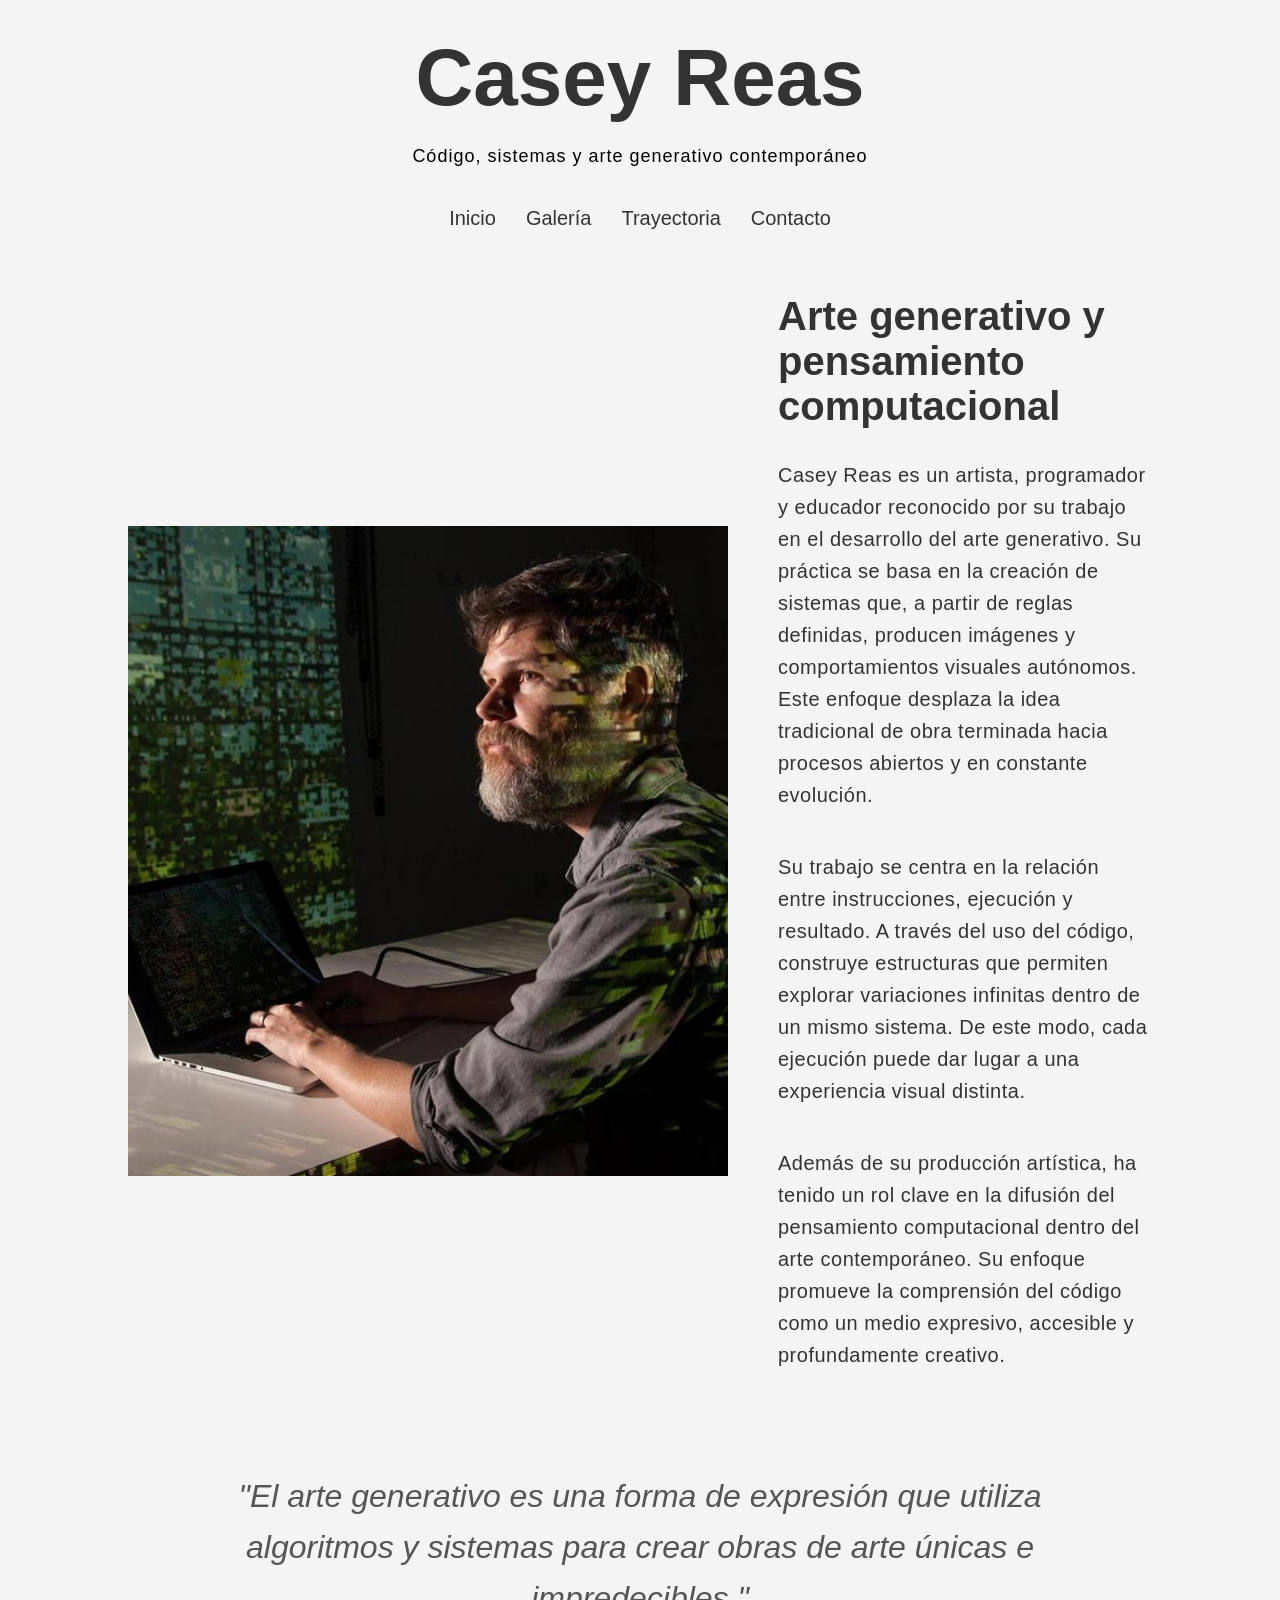
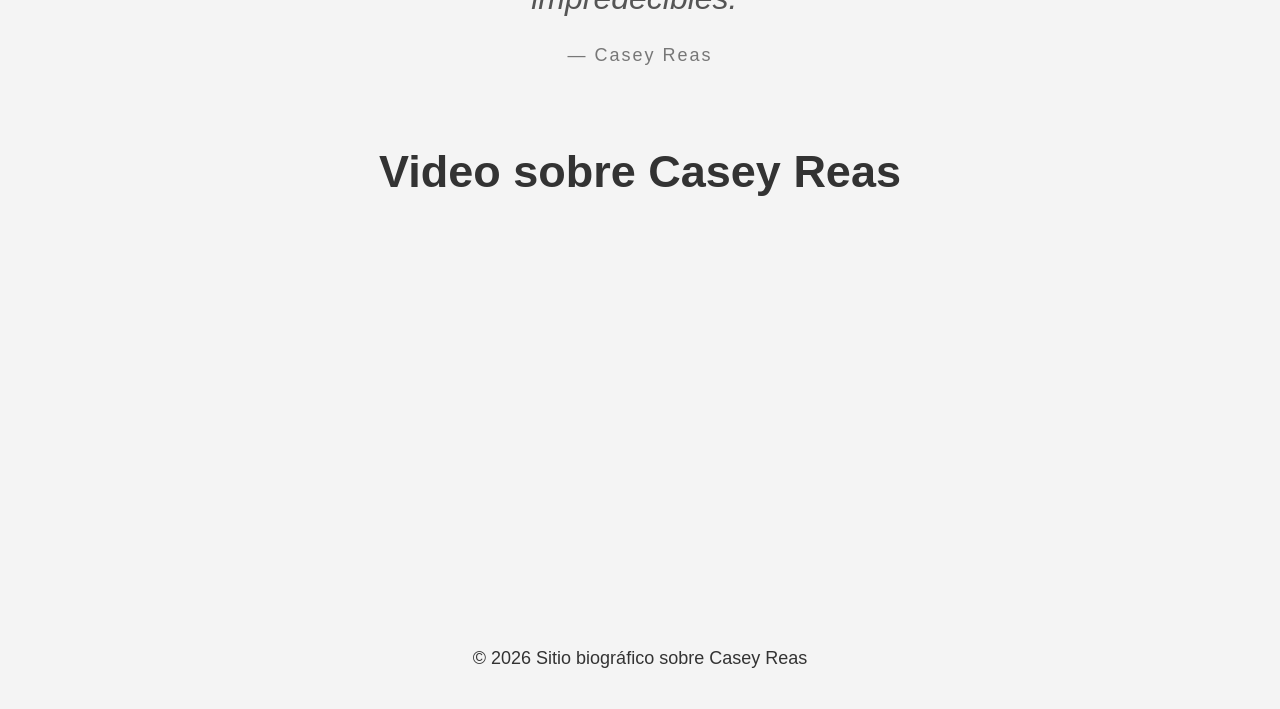
==== index.html @ f00a53e0 "cuerpo ideal del codigo" ====
<!DOCTYPE html>
<html lang="es">
    <head>
        <meta charset="UTF-8">
        <meta name="viewport" content="width=device-width, initial-scale=1.0">
        <title>Casey Reas | Inicio</title>
        <!-- CONEXION CON CSS -->
        <link rel="stylesheet" href="css/estilos.css">
        </head>
        <body>
            <!--encabezado-->
            <header>
                <h1>Casey Reas</h1>
                <p class="subtitulo">Código, sistemas y arte generativo contemporáneo</p>
                <nav>
                    <a href="index.html">Inicio</a>
                    <a href="galeria.html">Galería</a>
                    <a href="trayectoria.html">Trayectoria</a>
                    <a href="contacto.html">Contacto</a>
                </nav>
            </header>
            <!--CONTENIDO PRINCIPAL-->
            <main class="contenedor">
                <!--IMAGEN-->
                <section class="imagen">
                    <img src="img/reas-1.jpg" alt="Casey Reas trabajando en su estudio">
                </section>
                <!--TEXTO-->
                <section class="texto">
                    <h2>Arte generativo y pensamiento computacional</h2>
                    <p>Casey Reas es un artista, programador y educador reconocido por su trabajo en el desarrollo del arte generativo. Su práctica se basa en la creación de sistemas que, a partir de reglas definidas, producen imágenes y comportamientos visuales autónomos. Este enfoque desplaza la idea tradicional de obra terminada hacia procesos abiertos y en constante evolución. </p>
                    <p>Su trabajo se centra en la relación entre instrucciones, ejecución y resultado. A través del uso del código, construye estructuras que permiten explorar variaciones infinitas dentro de un mismo sistema. De este modo, cada ejecución puede dar lugar a una experiencia visual distinta. </p>
                    <p>Además de su producción artística, ha tenido un rol clave en la difusión del pensamiento computacional dentro del arte contemporáneo. Su enfoque promueve la comprensión del código como un medio expresivo, accesible y profundamente creativo.</p>
                </section>
            </main>
            <!--FRASE-->
            <section class="frase">
                <blockquote>
                    "El arte generativo es una forma de expresión que utiliza algoritmos y sistemas para crear obras de arte únicas e impredecibles."
                </blockquote>
                <p>— Casey Reas</p>
                </section>
                <!--VIDEO-->
                <section class="video">
                    <h2>Video sobre Casey Reas</h2>
                    <iframe src="https://www.youtube.com/embed/_8DMEHxOLQE" title="Video sobre Casey Reas" allowfullscreen></iframe>
            </section>
            <footer>
                <p>© 2026 Sitio biográfico sobre Casey Reas</p>
            </footer>
        </body>
</html>
---- css/estilos.css ----
*{
    margin:0;
    padding:0;
    box-sizing:border-box;
}
/* Estilos para el cuerpo de la página */
body{
    font-family: Arial, sans-serif;
    background-color: #f4f4f4;
    color: #333;
}
/* Titulo principal */
header h1{
    text-align: center;
    padding: 1rem;
    font-size: 5rem;
    margin: 1rem;
}
/*menu*/
nav{
    display: flex;
    justify-content: center;
    align-items: center;
    gap: 30px;
    margin-top: 40px;
}
nav a{
    text-decoration: none;
    color: #333;
    gap: 30px;
    font-size: 20px;
    padding-bottom: 2px;
    border-bottom: 2px solid transparent;
}
/* Efecto hover para los enlaces del menú */
nav a:hover{
    border-bottom: 2px solid #333;
}
/*contenedor principal*/
.contenedor{
    width: 80%;
    margin: 60px auto;
    display: flex;
    align-items: center;
    gap: 50px;
}
/*imagen*/
.imagen img{
    width: 600px;
    height: 650px;
    object-fit: cover;
}
/*texto*/
.texto{
    max-width: 650px;
}
/*subtitulo*/
.subtitulo{
    text-align: center;
    font-size: 18px;
    color: black;
    margin-top: -10px;
    margin-bottom: 25px;
    letter-spacing: 1px;
}
.texto h2{
    font-size: 40px;
    margin-bottom: 30px;
}
/*parrafo*/
.texto p{
    letter-spacing: 0.5px;
    font-size: 20px;
    line-height: 1.6;
    margin-bottom: 40px;
}
/*frase*/
.frase{
    text-align: center;
    width: 70%;
    margin: 60px auto;
}
.frase blockquote{
    font-size: 32px;
    line-height: 1.6;
    font-style: italic;
    color: #555;
    margin-bottom: 20px;
}
.frase p{
    font-size: 18px;
    letter-spacing: 2px;
    color: #777;
}
/*video de youtube*/
.video h2{
    text-align: center;
    font-size: 45px;
    margin-bottom: 30px;
}
.video{
    display: flex;
    flex-direction: column;
    align-items: center;
    margin: 80px auto;
}
.video iframe{
    width: 500px;
    height: 300px;
    border: none;
    border-radius: 10px;
}
/*footer*/
footer{
    text-align: center;
    padding: 40px 0;
    font-size: 18px;
}
@media (max-width: 1000px){
    .contenedor{
        flex-direction: column;
        text-align: center;
    }
    .imagen img{
        width: 100%;
        height: auto;
    }
    .texto h2{
        font-size: 45px;
    }
    .texto p{
        font-size: 20px;
    }
    .video iframe{
        height: auto;
    }
}
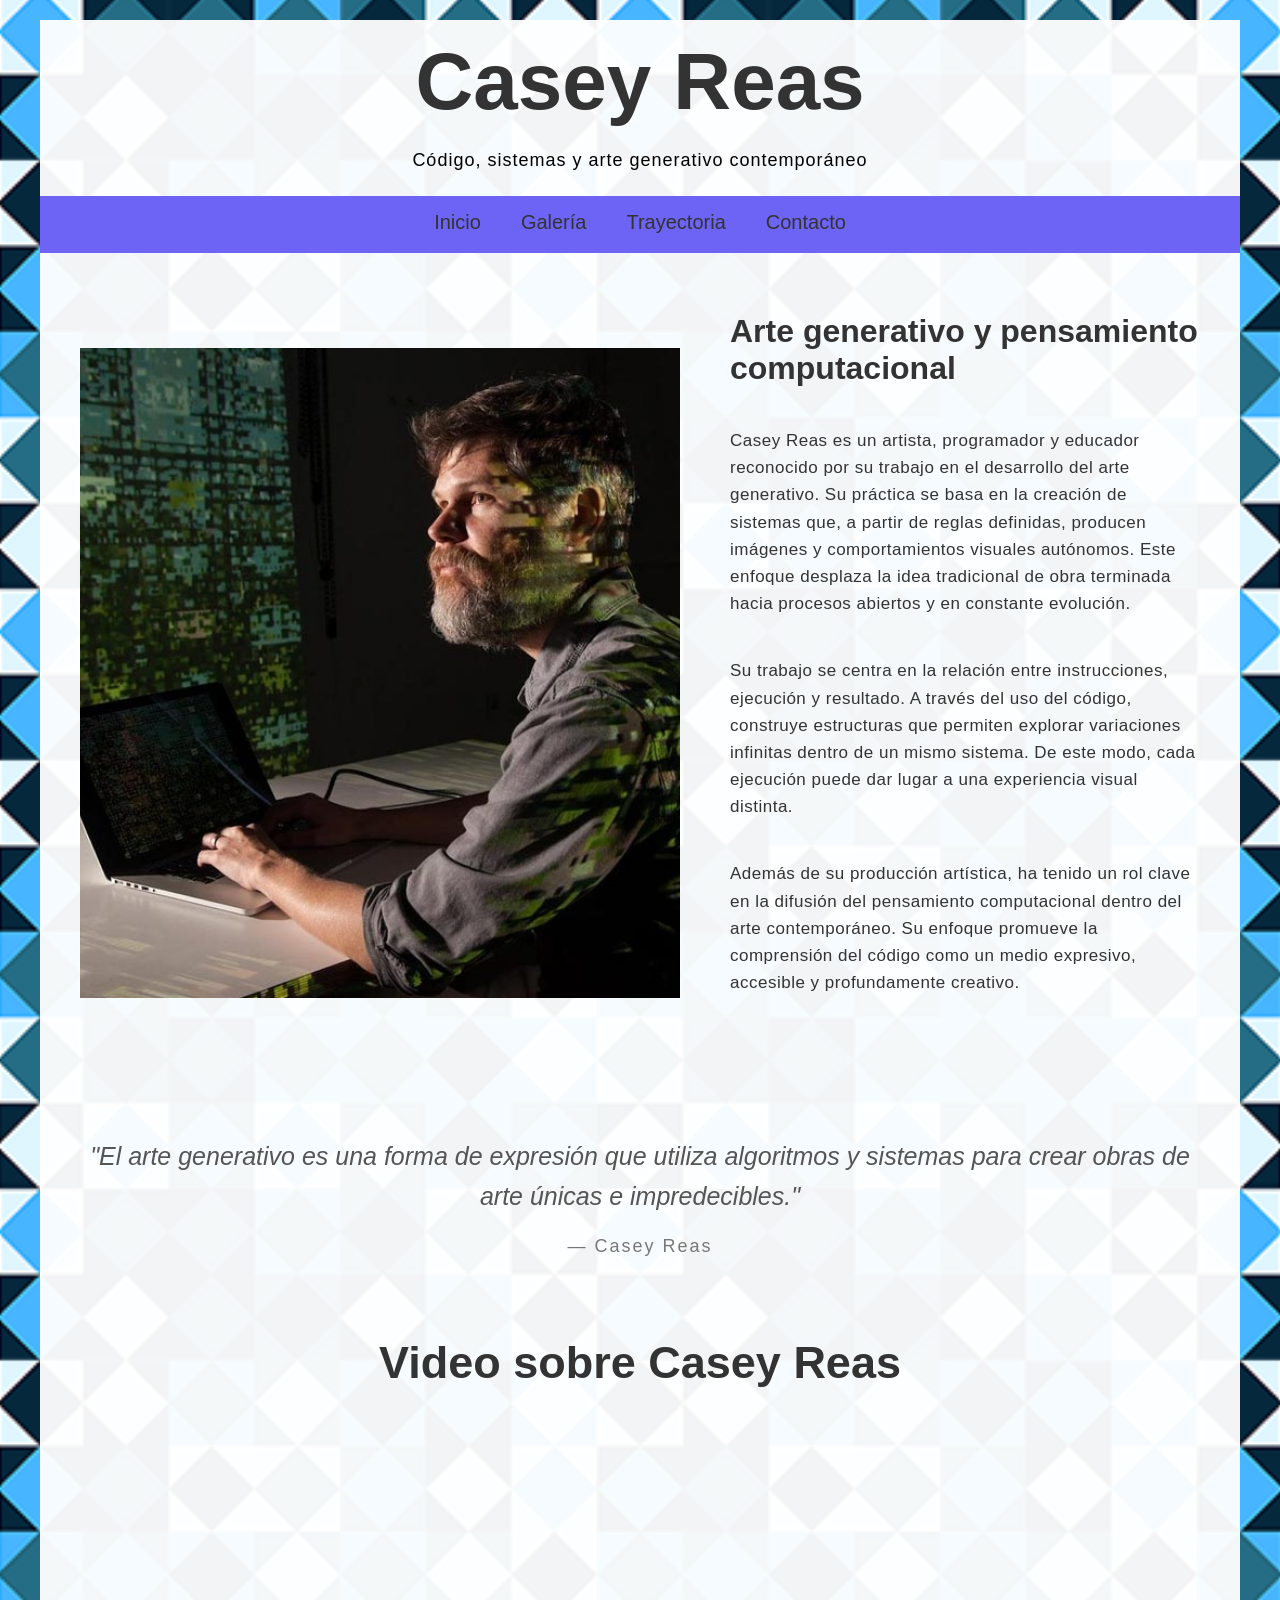
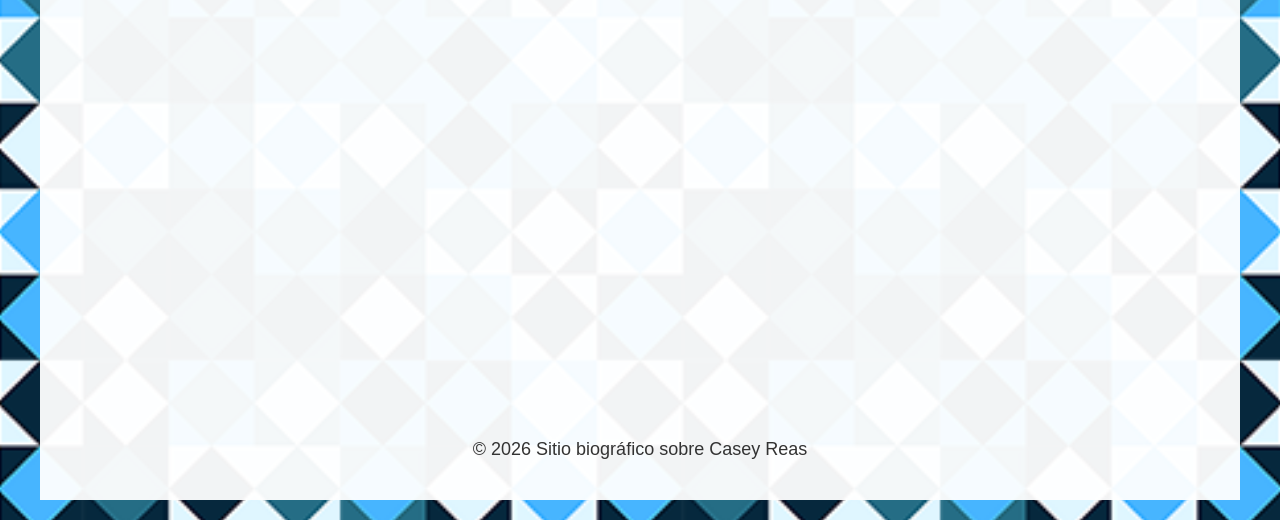
==== commit ac3e71bb: "Se agrego nuevo contenido en secciones de galeria y contactos" ====
--- a/index.html
+++ b/index.html
@@ -8,7 +8,9 @@
         <link rel="stylesheet" href="css/estilos.css">
         </head>
         <body>
-            <!--encabezado-->
+            <!--CONTENEDOR GENERAL-->
+            <div class="pagina">
+                <!--HEADER-->
             <header>
                 <h1>Casey Reas</h1>
                 <p class="subtitulo">Código, sistemas y arte generativo contemporáneo</p>
--- a/css/estilos.css
+++ b/css/estilos.css
@@ -3,11 +3,25 @@
     padding:0;
     box-sizing:border-box;
 }
-/* Estilos para el cuerpo de la página */
+/* cuerpo de la página */
 body{
     font-family: Arial, sans-serif;
     background-color: #f4f4f4;
     color: #333;
+
+   /*fondo de la página*/
+   background-image: url("../img/fondo.png");
+   background-size: 600px;
+   background-position: center;
+   background-repeat: repeat;
+   }
+/*contenedor general*/
+.pagina{
+    max-width: 1200px;
+    width: 100%;
+    min-height: 100vh;
+    margin: 20px auto;
+    background-color:rgba(255, 255, 255, 0.95);
 }
 /* Titulo principal */
 header h1{
@@ -16,18 +30,29 @@
     font-size: 5rem;
     margin: 1rem;
 }
+/*subtitulo*/
+.subtitulo{
+    text-align: center;
+    font-size: 18px;
+    color: black;
+    margin-top: -10px;
+    margin-bottom: 25px;
+    letter-spacing: 1px;
+}
 /*menu*/
 nav{
     display: flex;
     justify-content: center;
-    align-items: center;
-    gap: 30px;
-    margin-top: 40px;
+    gap: 40px;
+    
+    background-color: #6d63f5;
+    padding: 15px 30px;
+    width: 100%;
+    margin: 20px 0;
 }
 nav a{
     text-decoration: none;
     color: #333;
-    gap: 30px;
     font-size: 20px;
     padding-bottom: 2px;
     border-bottom: 2px solid transparent;
@@ -36,13 +61,16 @@
 nav a:hover{
     border-bottom: 2px solid #333;
 }
-/*contenedor principal*/
+/* =========================
+   INDEX
+========================= */
 .contenedor{
-    width: 80%;
+    width: 100%;
     margin: 60px auto;
     display: flex;
     align-items: center;
     gap: 50px;
+    padding: 0 40px;
 }
 /*imagen*/
 .imagen img{
@@ -53,35 +81,27 @@
 /*texto*/
 .texto{
     max-width: 650px;
-}
-/*subtitulo*/
-.subtitulo{
-    text-align: center;
-    font-size: 18px;
-    color: black;
-    margin-top: -10px;
-    margin-bottom: 25px;
-    letter-spacing: 1px;
-}
+}   
 .texto h2{
-    font-size: 40px;
-    margin-bottom: 30px;
+    font-size: 32px;
+    margin-bottom: 40px;
 }
 /*parrafo*/
 .texto p{
     letter-spacing: 0.5px;
-    font-size: 20px;
+    font-size: 17px;
     line-height: 1.6;
     margin-bottom: 40px;
 }
 /*frase*/
 .frase{
     text-align: center;
-    width: 70%;
-    margin: 60px auto;
+    width: 100%;
+    margin: 100px auto 60px auto;
+    padding: 0 40px;
 }
 .frase blockquote{
-    font-size: 32px;
+    font-size: 25px;
     line-height: 1.6;
     font-style: italic;
     color: #555;
@@ -105,8 +125,8 @@
     margin: 80px auto;
 }
 .video iframe{
-    width: 500px;
-    height: 300px;
+    width: 60%;
+    height: 500px;
     border: none;
     border-radius: 10px;
 }
@@ -116,6 +136,110 @@
     padding: 40px 0;
     font-size: 18px;
 }
+/* =========================
+   GALERIA
+========================= */
+.contenedor-galeria{
+    width: 100%;
+    margin: 60px auto;
+    padding: 0 40px;
+}
+/*galeria contenedor*/
+.galeria{
+    width: 100%;
+    margin-bottom: 100px;
+}
+.galeria h2{
+    text-align: center;
+    font-size: 40px;
+    margin-bottom: 40px;
+}
+/*galeria imagenes*/
+.imagenes{
+    display: grid;
+    grid-template-columns: repeat(2,1fr);
+    gap: 30px;
+}
+.imagenes img{
+    width: 100%;
+    aspect-ratio: 1/1;
+    object-fit: cover;
+    display: block;
+}
+/* =========================
+   EXHIBICIONES
+========================= */
+.exhibiciones{
+    width: 100%;
+}
+.exhibiciones h2{
+    text-align: center;
+    font-size: 40px;
+    margin-bottom: 50px;
+}
+/*exhibiciones contenedor*/
+.expo-imagenes{
+    display: flex;
+    flex-direction: column;
+    gap: 40px;
+    align-items: center;
+}
+/*exhibiciones imagenes*/
+.expo-imagenes img{
+    width: 80%;
+    height: 500px;
+    object-fit: cover;
+    display: block;
+}
+/*texto*/
+.texto-expo{
+    max-width: 900px;
+    margin: 60px auto 0 auto;
+    text-align: center;
+    font-size: 18px;
+    line-height: 1.8;
+}
+/* =========================
+   TRAYECTORIA
+========================= */
+.trayectoria{
+    width: 100%;
+   padding: 40px;
+}
+/*bloque trayectoria*/
+.bloque-trayectoria{
+    display: flex;
+    align-items: center;
+    gap: 50px;
+    margin-bottom: 100px;
+}
+/*imagenes*/
+.trayectoria-imagen{
+    width: 50%;
+}
+.trayectoria-imagen img{
+    width: 100%;
+    height: 500px;
+    object-fit: cover;
+    display: block;
+}
+/*texto*/
+.trayectoria-texto{
+    width: 50%;
+}
+.trayectoria-texto h2{
+    font-size: 38px;
+    margin-bottom: 30px;
+    text-align: center;
+}
+.trayectoria-texto p{
+    font-size: 20px;
+    line-height: 1.8;
+    letter-spacing: 0.5px;
+}
+/* =========================
+   media queries
+========================= */
 @media (max-width: 1000px){
     .contenedor{
         flex-direction: column;
@@ -126,12 +250,13 @@
         height: auto;
     }
     .texto h2{
-        font-size: 45px;
+        font-size: 35px;
     }
     .texto p{
-        font-size: 20px;
+        font-size: 18px;
     }
     .video iframe{
+        width: 80%;
         height: auto;
     }
 }
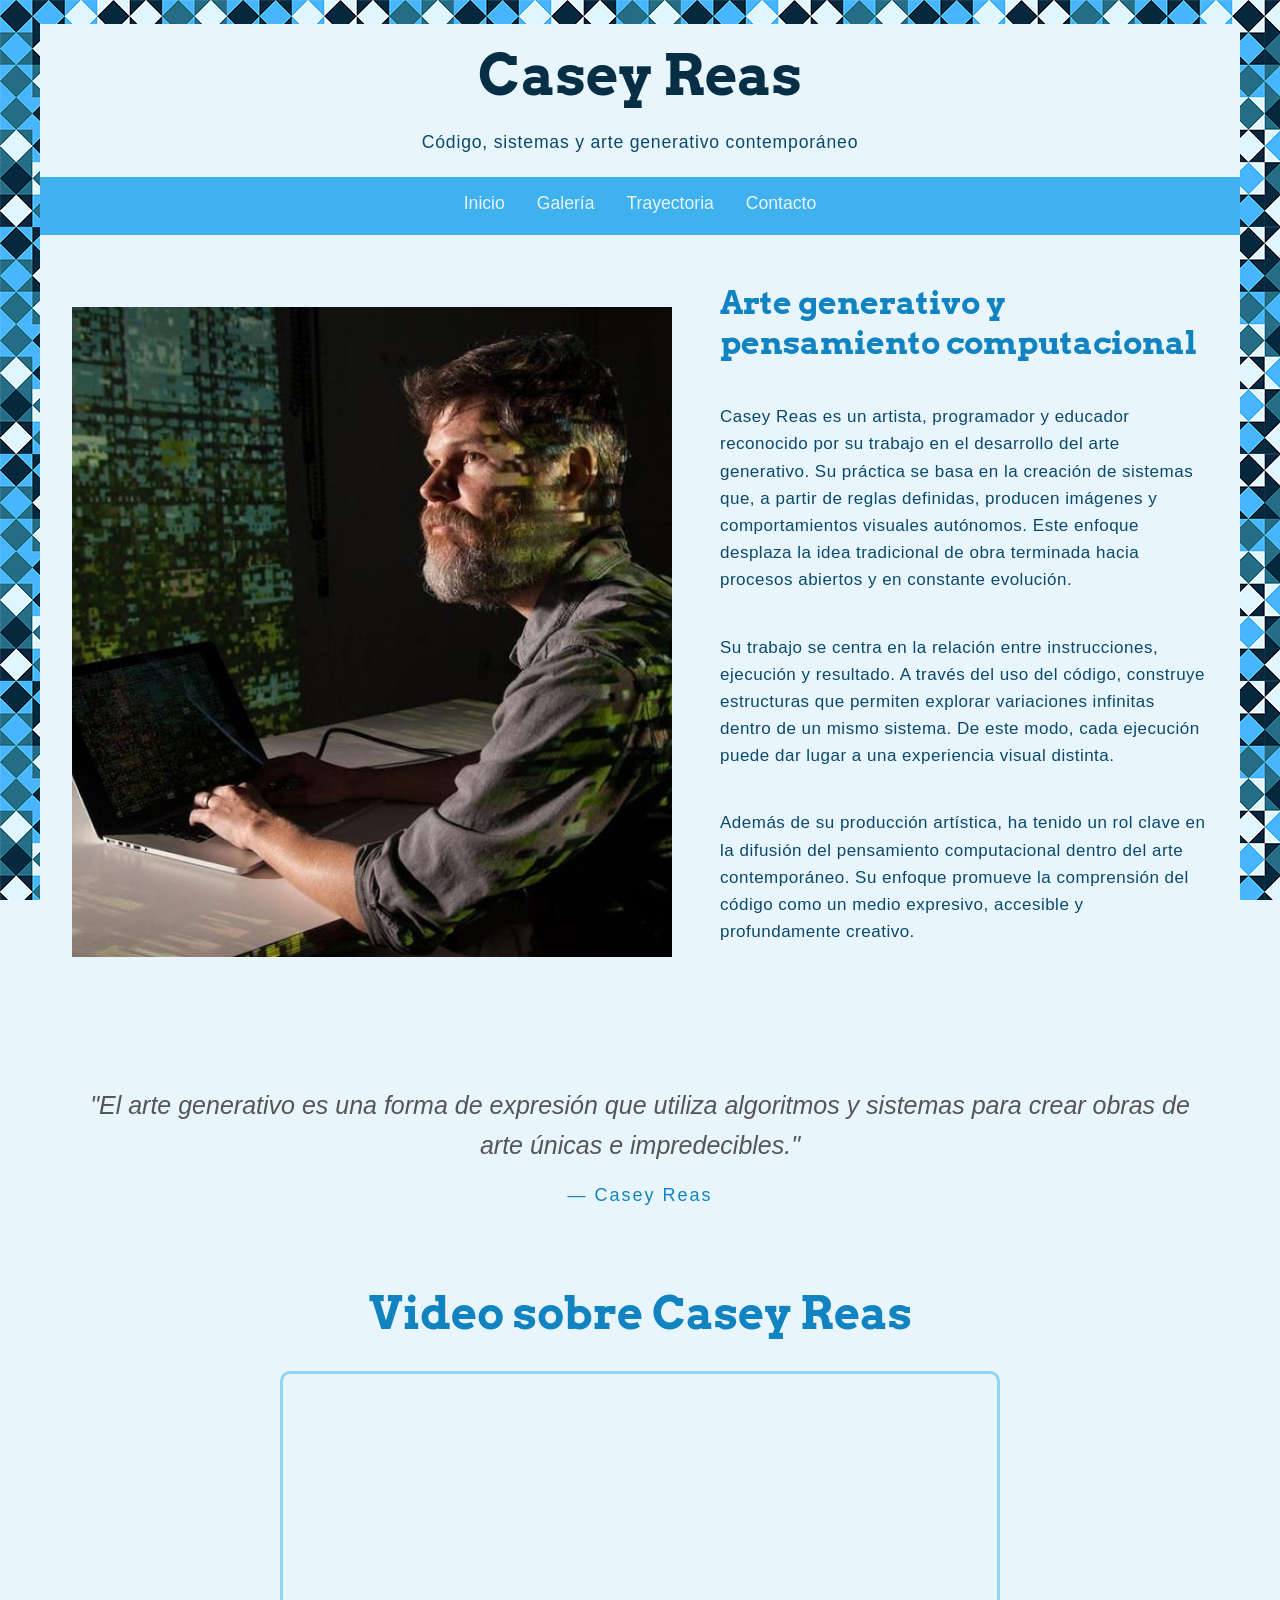
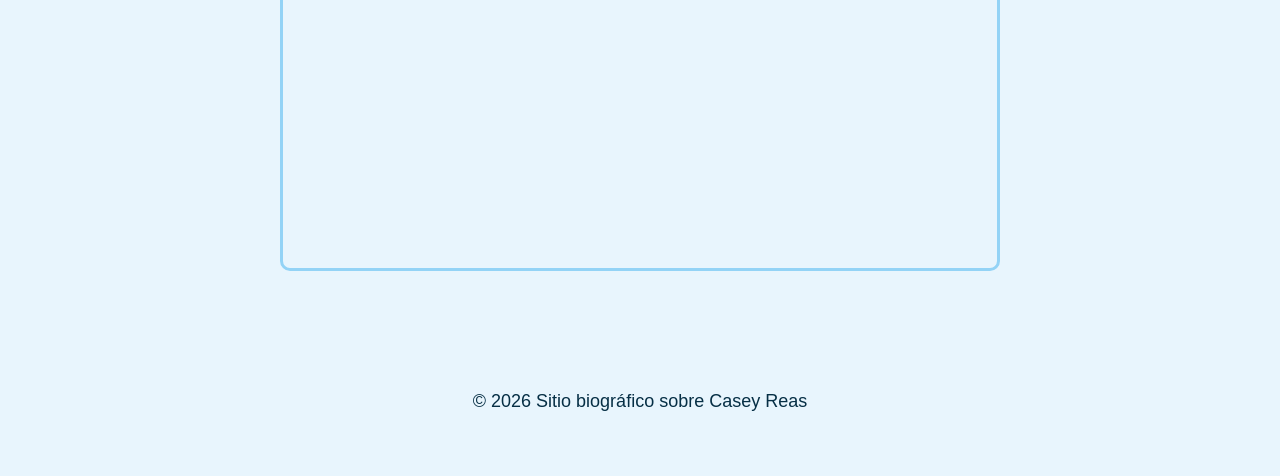
==== commit 86fc6059: "Commit Final Resultado ultimo Commit pagina terminda" ====
--- a/index.html
+++ b/index.html
@@ -4,6 +4,9 @@
         <meta charset="UTF-8">
         <meta name="viewport" content="width=device-width, initial-scale=1.0">
         <title>Casey Reas | Inicio</title>
+        <!--Font-->
+        <link href="https://fonts.googleapis.com/css2?family=Arvo&display=swap" rel="stylesheet">
+
         <!-- CONEXION CON CSS -->
         <link rel="stylesheet" href="css/estilos.css">
         </head>
--- a/css/estilos.css
+++ b/css/estilos.css
@@ -6,71 +6,76 @@
 /* cuerpo de la página */
 body{
     font-family: Arial, sans-serif;
-    background-color: #f4f4f4;
-    color: #333;
+    background-color: #E8F5FD;
+    color: #062F45;
 
    /*fondo de la página*/
    background-image: url("../img/fondo.png");
-   background-size: 600px;
-   background-position: center;
    background-repeat: repeat;
+   background-size: auto;
+   background-attachment: fixed;
    }
+   h1,h2{font-family: "arvo", serif;}
+   
+
+
 /*contenedor general*/
 .pagina{
-    max-width: 1200px;
-    width: 100%;
+    max-width: 75rem;
+    width: 95%;
     min-height: 100vh;
-    margin: 20px auto;
-    background-color:rgba(255, 255, 255, 0.95);
+    margin: 1.5rem auto;
+    background-color:#E8F5FD;
 }
 /* Titulo principal */
 header h1{
     text-align: center;
     padding: 1rem;
-    font-size: 5rem;
+    font-size: 3.5rem;
     margin: 1rem;
+    color: #062F45;
 }
 /*subtitulo*/
 .subtitulo{
     text-align: center;
-    font-size: 18px;
-    color: black;
+    font-size: 1.1rem;
+    color: #09496C;
     margin-top: -10px;
-    margin-bottom: 25px;
-    letter-spacing: 1px;
+    margin-bottom: 1.5rem;
+    letter-spacing: 0.05rem;
 }
 /*menu*/
 nav{
     display: flex;
     justify-content: center;
-    gap: 40px;
+    gap: 2rem;
     
-    background-color: #6d63f5;
-    padding: 15px 30px;
-    width: 100%;
-    margin: 20px 0;
+    background-color: #3FB1EE;
+    padding: 1rem 2rem;
+    width: 100%;
+    margin: 1.5rem 0;
 }
 nav a{
     text-decoration: none;
-    color: #333;
-    font-size: 20px;
-    padding-bottom: 2px;
+    color:  #E8F5FD;
+    font-size: 1.1rem;
+    padding-bottom: 0.2rem;
     border-bottom: 2px solid transparent;
 }
 /* Efecto hover para los enlaces del menú */
 nav a:hover{
-    border-bottom: 2px solid #333;
+    border-bottom: 2px solid #062F45;
 }
 /* =========================
    INDEX
 ========================= */
 .contenedor{
     width: 100%;
-    margin: 60px auto;
+    margin: 3rem auto;
     display: flex;
     align-items: center;
-    gap: 50px;
-    padding: 0 40px;
+    gap: 3rem;
+    padding: 0 2rem;
 }
 /*imagen*/
 .imagen img{
@@ -85,6 +90,7 @@
 .texto h2{
     font-size: 32px;
     margin-bottom: 40px;
+    color: #1183C0;
 }
 /*parrafo*/
 .texto p{
@@ -92,6 +98,7 @@
     font-size: 17px;
     line-height: 1.6;
     margin-bottom: 40px;
+    color: #09496C;
 }
 /*frase*/
 .frase{
@@ -99,6 +106,7 @@
     width: 100%;
     margin: 100px auto 60px auto;
     padding: 0 40px;
+    color: #0D6696;
 }
 .frase blockquote{
     font-size: 25px;
@@ -110,13 +118,14 @@
 .frase p{
     font-size: 18px;
     letter-spacing: 2px;
-    color: #777;
+    color: #1183C0;
 }
 /*video de youtube*/
 .video h2{
     text-align: center;
     font-size: 45px;
     margin-bottom: 30px;
+    color: #1183C0;
 }
 .video{
     display: flex;
@@ -127,7 +136,7 @@
 .video iframe{
     width: 60%;
     height: 500px;
-    border: none;
+    border: 3px solid #93D3F6;
     border-radius: 10px;
 }
 /*footer*/
@@ -153,6 +162,7 @@
     text-align: center;
     font-size: 40px;
     margin-bottom: 40px;
+    color: #1183C0;
 }
 /*galeria imagenes*/
 .imagenes{
@@ -176,6 +186,7 @@
     text-align: center;
     font-size: 40px;
     margin-bottom: 50px;
+    color: #1183C0;
 }
 /*exhibiciones contenedor*/
 .expo-imagenes{
@@ -231,11 +242,83 @@
     font-size: 38px;
     margin-bottom: 30px;
     text-align: center;
+    color: #1183C0;
 }
 .trayectoria-texto p{
+    letter-spacing: 0.5px;
+    font-size: 17px;
+    line-height: 1.6;
+    margin-bottom: 40px;
+    color: #09496C;
+}
+.obras-conceptos{
+    text-align: center;
+    margin-top: 100px;
+    padding: 40px;
+}
+.obras-conceptos h2{
+    font-size: 35px;
+    color: #1183C0;
+    margin-bottom: 30px;
+}
+.obras-conceptos ul{
+    list-style: none;
+    padding: 0;
+}
+.obras-conceptos li{
+    font-size: 20px;
+    margin-bottom: 15px;
+    color: #062F45;
+}
+/* =========================
+   CONTACTO
+========================= */
+.contacto{
+    width: 100%;
+    padding: 80px 40px;
+}
+.contacto.contenedor{
+    max-width: 800px;
+    margin: 0 auto;
+    text-align: center;
+}
+/*titulo contacto*/
+.contacto-contenedor h2{
+    text-align: center;
+    max-width: 800px;
+    margin: 0 auto;
+    font-size: 60px;
+    color: #1183C0;
+}
+/*texto contacto*/
+.texto-contacto{
     font-size: 20px;
     line-height: 1.8;
-    letter-spacing: 0.5px;
+    text-align: center;
+    margin-bottom: 40px;
+}
+.contacto-lista{
+    list-style: none;
+    text-align: center;
+}
+.contacto-lista li{
+    font-size: 20px;
+    margin-bottom: 25px;
+    text-align: center;
+}
+.contacto-lista a{
+    text-decoration: none;
+    color: #09496C;
+}
+.contacto-lista a:hover{
+    color:#1183C0;
+    text-decoration: underline;
+}
+.imagen-contacto{
+    display: block;
+    width: 450px;
+    max-width: 90%;
+    margin: 30px auto 40px auto;
 }
 /* =========================
    media queries
